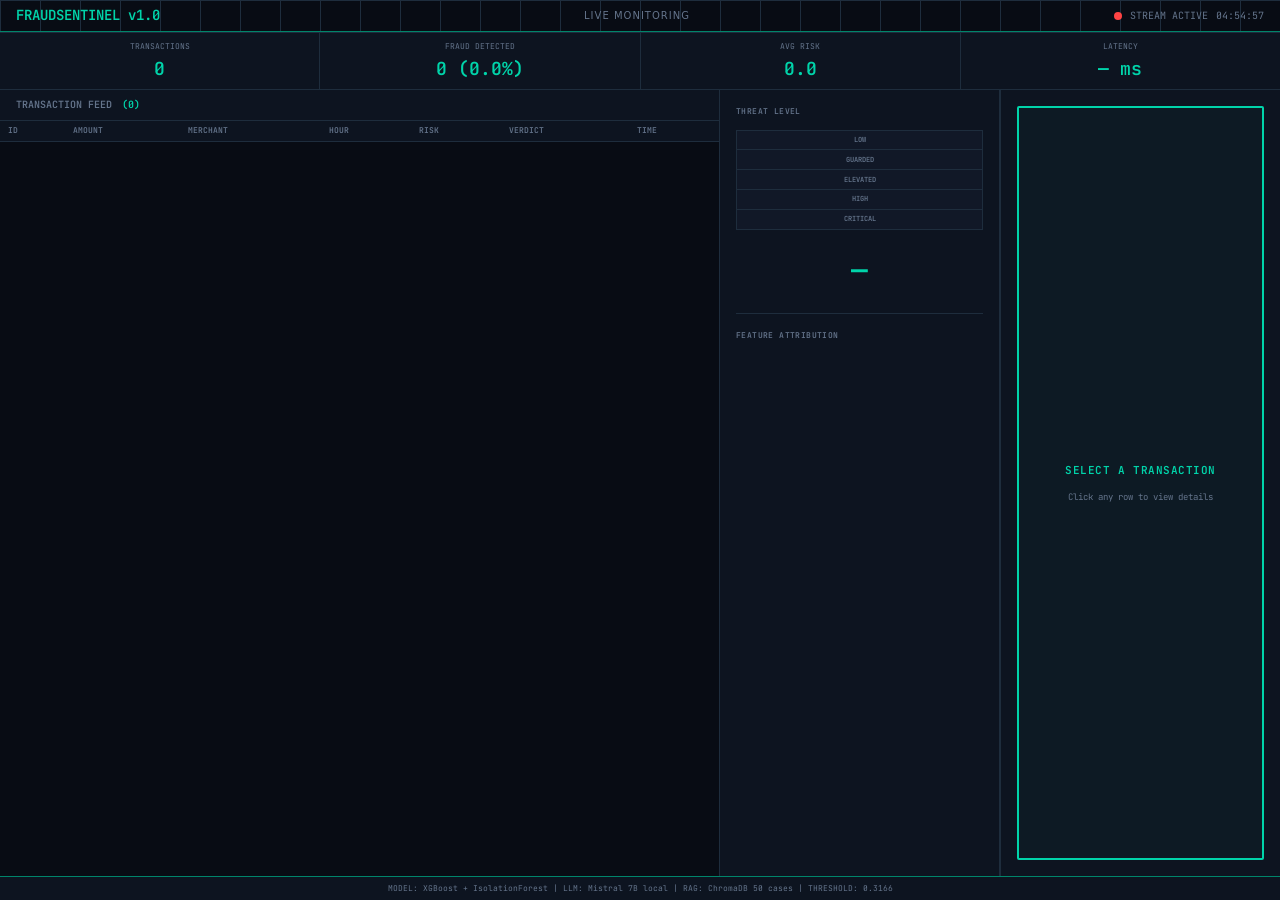
==== static/index.html @ e9a6f3ad "Initial commit: Add FraudSentinel AI project code" ====
<!DOCTYPE html>
<html lang="en">
  <head>
    <meta charset="UTF-8" />
    <meta name="viewport" content="width=device-width, initial-scale=1.0" />
    <title>FraudSentinel — Fraud Analyst Dashboard</title>
    <link rel="stylesheet" href="/static/style.css" />
    <script src="/static/app.js" defer></script>
  </head>
  <body>
    <header class="app-header">
      <div class="header-left">FRAUDSENTINEL v1.0</div>
      <div class="header-center">LIVE MONITORING</div>
      <div class="header-right">
        <span class="status-dot" id="status-dot"></span>
        STREAM ACTIVE
        <time id="live-clock">--:--:--</time>
      </div>
    </header>

    <section class="stats-bar" aria-label="Session statistics">
      <div class="stat-group">
        <div class="stat-label">TRANSACTIONS</div>
        <div class="stat-value" id="stat-total">0</div>
      </div>
      <div class="stat-group">
        <div class="stat-label">FRAUD DETECTED</div>
        <div class="stat-value">
          <span id="stat-fraud-count">0</span>
          <span id="stat-fraud-pct">(0.0%)</span>
        </div>
      </div>
      <div class="stat-group">
        <div class="stat-label">AVG RISK</div>
        <div class="stat-value" id="stat-avg-risk">0.0</div>
      </div>
      <div class="stat-group">
        <div class="stat-label">LATENCY</div>
        <div class="stat-value"><span id="stat-latency">—</span><span> ms</span></div>
      </div>
    </section>

    <main class="main-layout">
      <!-- LEFT: Transaction Feed -->
      <section class="column-feed" aria-label="Transaction feed">
        <div class="feed-header">
          <h2 class="feed-title">TRANSACTION FEED <span id="feed-count">(0)</span></h2>
        </div>
        <div class="table-wrap">
          <table class="feed-table">
            <thead>
              <tr>
                <th scope="col">ID</th>
                <th scope="col">AMOUNT</th>
                <th scope="col">MERCHANT</th>
                <th scope="col">HOUR</th>
                <th scope="col">RISK</th>
                <th scope="col">VERDICT</th>
                <th scope="col">TIME</th>
              </tr>
            </thead>
            <tbody id="feed-body"></tbody>
          </table>
        </div>
      </section>

      <!-- CENTER: Threat Level & Feature Attribution -->
      <section class="column-center" aria-label="Risk analysis">
        <div class="risk-section">
          <div class="threat-label">THREAT LEVEL</div>
          <div class="threat-bar" id="threat-level-bar">
            <div class="threat-segment" data-level="0">LOW</div>
            <div class="threat-segment" data-level="1">GUARDED</div>
            <div class="threat-segment" data-level="2">ELEVATED</div>
            <div class="threat-segment" data-level="3">HIGH</div>
            <div class="threat-segment" data-level="4">CRITICAL</div>
          </div>
          <div class="risk-display" id="gauge-risk">—</div>
        </div>

        <div class="divider"></div>

        <div class="feature-section">
          <div class="feature-label">FEATURE ATTRIBUTION</div>
          <div class="shap-bars" id="shap-chart"></div>
        </div>
      </section>

      <!-- RIGHT: Selected Transaction Detail Panel -->
      <aside class="column-right" aria-label="Transaction details">
        <!-- Empty State -->
        <div class="right-panel" id="default-panel">
          <div class="empty-state">
            <div class="empty-title">SELECT A TRANSACTION</div>
            <div class="empty-subtitle">Click any row to view details</div>
          </div>
        </div>

        <!-- Selected Transaction State -->
        <div class="right-panel hidden" id="analyst-panel">
          <!-- Header with Verdict Badge -->
          <div class="panel-header" id="alert-header">
            <span class="verdict-badge" id="header-verdict">FRAUD</span>
            <span class="header-txn-id" id="header-txn-id">TXN-000000</span>
          </div>

          <!-- Transaction Details -->
          <div class="panel-section">
            <div class="field-row">
              <span class="field-label">AMOUNT</span>
              <span class="field-value" id="alert-amount">—</span>
            </div>
            <div class="field-row">
              <span class="field-label">MERCHANT</span>
              <span class="field-value" id="alert-merchant">—</span>
            </div>
            <div class="field-row">
              <span class="field-label">HOUR</span>
              <span class="field-value" id="alert-hour">—</span>
            </div>
            <div class="field-row">
              <span class="field-label">RISK</span>
              <span class="field-value" id="alert-risk">—</span>
            </div>
          </div>

          <div class="divider"></div>

          <!-- AI Explanation -->
          <div class="panel-section">
            <div class="section-label">AI EXPLANATION</div>
            <div class="explanation-text" id="explain-text">Waiting...</div>
          </div>

          <div class="divider"></div>

          <!-- Action Buttons -->
          <div class="panel-section">
            <button class="action-btn action-block" title="Demo mode">BLOCK CARD</button>
            <button class="action-btn action-otp" title="Demo mode">SEND OTP</button>
            <button class="action-btn action-approve" title="Demo mode">APPROVE</button>
            <div class="demo-text">Demo mode — actions disabled</div>
          </div>

          <!-- Open Full Analysis Link -->
          <div class="analysis-link-container">
            <a href="#" id="open-analysis-btn" class="analysis-link" onclick="openFullAnalysis(); return false;">
              OPEN FULL ANALYSIS ↗
            </a>
          </div>
        </div>
      </aside>
    </main>

    <footer class="app-footer">
      <p class="footer-text">
        MODEL: XGBoost + IsolationForest | LLM: Mistral 7B local | RAG: ChromaDB 50 cases | THRESHOLD: 0.3166
      </p>
    </footer>
  </body>
</html>
---- static/style.css ----
/* FraudSentinel — Bloomberg Terminal Redesign */

@import url('https://fonts.googleapis.com/css2?family=JetBrains+Mono:wght@400;500;600&display=swap');

:root {
  --bg-primary: #080c14;
  --bg-secondary: #0d1420;
  --bg-panel: #111827;
  --accent: #00d4aa;
  --accent-dim: #00856a;
  --danger: #ff4444;
  --warning: #ffaa00;
  --success: #00cc66;
  --text-primary: #e2e8f0;
  --text-secondary: #64748b;
  --text-mono: #94a3b8;
  --grid-line: #1e2d3d;
  --header-h: 32px;
  --footer-h: 24px;
}

*,
*::before,
*::after {
  box-sizing: border-box;
}

html {
  min-width: 1280px;
}

body {
  margin: 0;
  min-height: 100vh;
  font-family: "Segoe UI", system-ui, -apple-system, sans-serif;
  background: var(--bg-primary);
  background-image:
    linear-gradient(var(--grid-line) 1px, transparent 1px),
    linear-gradient(90deg, var(--grid-line) 1px, transparent 1px);
  background-size: 40px 40px;
  color: var(--text-primary);
  line-height: 1.4;
  display: flex;
  flex-direction: column;
  font-feature-settings: "zero";
}

.mono {
  font-family: 'JetBrains Mono', monospace;
}

/* Header */
.app-header {
  display: flex;
  align-items: center;
  justify-content: space-between;
  min-height: var(--header-h);
  padding: 0 1rem;
  border-bottom: 1px solid var(--accent-dim);
  background: transparent;
}

.header-left {
  font-family: 'JetBrains Mono', monospace;
  font-size: 14px;
  font-weight: 600;
  color: var(--accent);
}

.header-center {
  font-size: 10px;
  text-transform: uppercase;
  letter-spacing: 0.1em;
  color: var(--text-secondary);
}

.header-right {
  display: flex;
  align-items: center;
  gap: 0.5rem;
  font-family: 'JetBrains Mono', monospace;
  font-size: 10px;
  color: var(--text-secondary);
}

.status-dot {
  width: 8px;
  height: 8px;
  border-radius: 50%;
  background: var(--danger);
  animation: blink 2s infinite;
}

.status-dot.connected {
  background: var(--success);
  animation: none;
}

@keyframes blink {
  0%, 50% { opacity: 1; }
  51%, 100% { opacity: 0; }
}

/* Stats Bar */
.stats-bar {
  display: flex;
  border-top: 1px solid var(--grid-line);
  border-bottom: 1px solid var(--grid-line);
  background: var(--bg-secondary);
}

.stat-group {
  flex: 1;
  padding: 0.5rem 1rem;
  border-right: 1px solid var(--grid-line);
  text-align: center;
}

.stat-group:last-child {
  border-right: none;
}

.stat-label {
  font-family: 'JetBrains Mono', monospace;
  font-size: 8px;
  text-transform: uppercase;
  color: var(--text-secondary);
  margin-bottom: 0.25rem;
}

.stat-value {
  font-family: 'JetBrains Mono', monospace;
  font-size: 18px;
  font-weight: 600;
  color: var(--accent);
  margin: 0;
}

/* Main Layout */
.main-layout {
  flex: 1;
  display: grid;
  grid-template-columns: calc(100vw - 560px) 280px 280px;
  gap: 0;
  padding: 0;
  min-height: 0;
  width: 100vw;
}

/* Left Column: Transaction Feed */
.column-feed {
  border-right: 1px solid var(--grid-line);
  display: flex;
  flex-direction: column;
  background: var(--bg-primary);
}

.feed-header {
  padding: 0.5rem 1rem;
  border-bottom: 1px solid var(--grid-line);
  background: var(--bg-secondary);
}

.feed-title {
  font-family: 'JetBrains Mono', monospace;
  font-size: 10px;
  text-transform: uppercase;
  color: var(--text-secondary);
  margin: 0;
  font-weight: 600;
}

#feed-count {
  color: var(--accent);
  font-weight: 600;
  margin-left: 4px;
}

.table-wrap {
  flex: 1;
  overflow: auto;
  background: var(--bg-primary);
}

.feed-table {
  width: 100%;
  border-collapse: collapse;
  font-family: 'JetBrains Mono', monospace;
  font-size: 12px;
}

.feed-table thead {
  position: sticky;
  top: 0;
  background: var(--bg-secondary);
}

.feed-table th {
  padding: 0.25rem 0.5rem;
  text-align: left;
  border-bottom: 1px solid var(--grid-line);
  font-size: 8px;
  text-transform: uppercase;
  color: var(--text-secondary);
  font-weight: 600;
}

.feed-table td {
  padding: 0.25rem 0.5rem;
  border-bottom: 1px solid var(--grid-line);
  height: 32px;
  color: var(--text-mono);
  font-size: 12px;
  font-family: 'JetBrains Mono', monospace;
}

.feed-table tbody tr {
  border-left: 2px solid transparent;
  cursor: pointer;
  transition: background 0.2s;
}

.feed-table tbody tr.row-fraud {
  border-left-color: var(--danger);
  background: rgba(255, 68, 68, 0.05);
}

.feed-table tbody tr.row-review {
  border-left-color: var(--warning);
  background: rgba(255, 170, 0, 0.03);
}

.feed-table tbody tr.row-selected {
  border-left-color: var(--accent);
  background: rgba(0, 212, 170, 0.08);
}

.feed-table tbody tr:hover {
  background: var(--bg-panel);
}

.feed-table tbody tr.row-enter {
  animation: flash-accent 0.3s ease-out;
}

.feed-table tbody tr.row-fraud.row-enter {
  animation: flash-danger 0.3s ease-out;
}

@keyframes flash-accent {
  0% { background: rgba(0, 212, 170, 0.3); }
  100% { background: transparent; }
}

@keyframes flash-danger {
  0% { background: rgba(255, 68, 68, 0.3); }
  100% { background: transparent; }
}

/* Risk Bar in Feed */
.risk-bar {
  display: inline-block;
  width: 40px;
  height: 8px;
  background: var(--bg-secondary);
  border: 1px solid var(--grid-line);
  margin-right: 0.5rem;
  position: relative;
  vertical-align: middle;
}

.risk-bar-fill {
  height: 100%;
  background: var(--accent);
  transition: width 0.3s;
}

/* Verdict Badge Styles */
.verdict-code {
  font-family: 'JetBrains Mono', monospace;
  font-size: 10px;
  font-weight: 600;
  text-transform: uppercase;
}

.verdict-fraud {
  color: var(--danger);
}

.verdict-review {
  color: var(--warning);
}

.verdict-approve {
  color: var(--success);
}

/* Center Column: Threat Level & Feature Attribution */
.column-center {
  border-right: 1px solid var(--grid-line);
  display: flex;
  flex-direction: column;
  padding: 16px;
  background: var(--bg-secondary);
  gap: 16px;
  overflow: hidden;
}

.risk-section {
  display: flex;
  flex-direction: column;
  gap: 12px;
}

.threat-label {
  font-size: 8px;
  text-transform: uppercase;
  letter-spacing: 0.05em;
  color: var(--text-secondary);
  font-weight: 600;
  font-family: 'JetBrains Mono', monospace;
}

.threat-bar {
  display: flex;
  flex-direction: column;
  height: 100px;
  border: 1px solid var(--grid-line);
  background: var(--bg-panel);
  overflow: hidden;
}

.threat-segment {
  flex: 1;
  border-bottom: 1px solid var(--grid-line);
  display: flex;
  align-items: center;
  justify-content: center;
  font-family: 'JetBrains Mono', monospace;
  font-size: 7px;
  font-weight: 600;
  text-transform: uppercase;
  color: var(--text-secondary);
  background: var(--bg-panel);
  transition: background 0.2s, color 0.2s;
}

.threat-segment:last-child {
  border-bottom: none;
}

.threat-segment.active {
  color: white;
  font-weight: 600;
}

.threat-segment[data-level="0"].active {
  background: var(--success);
}

.threat-segment[data-level="1"].active {
  background: var(--accent);
}

.threat-segment[data-level="2"].active {
  background: #ffaa00;
}

.threat-segment[data-level="3"].active {
  background: #ff6600;
}

.threat-segment[data-level="4"].active {
  background: #ff0000;
}

.risk-display {
  font-family: 'JetBrains Mono', monospace;
  font-size: 28px;
  font-weight: 600;
  color: var(--accent);
  text-align: center;
  padding: 8px 0;
}

.divider {
  height: 1px;
  background: var(--grid-line);
  margin: 0;
}

.feature-section {
  display: flex;
  flex-direction: column;
  gap: 8px;
  flex: 1;
  min-height: 0;
}

.feature-label {
  font-size: 8px;
  text-transform: uppercase;
  letter-spacing: 0.05em;
  color: var(--text-secondary);
  font-weight: 600;
  font-family: 'JetBrains Mono', monospace;
}

.shap-bars {
  display: flex;
  flex-direction: column;
  gap: 6px;
  flex: 1;
  overflow: auto;
  padding-right: 4px;
}

.shap-feature {
  display: flex;
  align-items: center;
  font-family: 'JetBrains Mono', monospace;
  font-size: 10px;
  color: var(--text-mono);
  gap: 6px;
}

.shap-name {
  width: 50px;
  flex-shrink: 0;
  text-align: right;
  overflow: hidden;
  text-overflow: ellipsis;
  white-space: nowrap;
  font-weight: 600;
}

.shap-bar {
  flex: 1;
  height: 6px;
  background: var(--bg-panel);
  border: 1px solid var(--grid-line);
  position: relative;
  min-width: 0;
}

.shap-bar-fill {
  height: 100%;
  background: var(--accent);
  transition: width 0.3s;
}

.shap-bar-fill.negative {
  background: var(--danger);
}

.shap-value {
  width: 40px;
  flex-shrink: 0;
  text-align: right;
  font-size: 9px;
}

/* Right Column: Selected Transaction Detail Panel */
.column-right {
  border-left: 1px solid var(--grid-line);
  display: flex;
  flex-direction: column;
  width: 280px;
  flex-shrink: 0;
  background: var(--bg-secondary);
}

.right-panel {
  flex: 1;
  display: flex;
  flex-direction: column;
  padding: 16px;
  gap: 16px;
  overflow-y: auto;
  overflow-x: hidden;
}

.right-panel.hidden {
  display: none !important;
}

/* Empty State */
.empty-state {
  display: flex;
  flex-direction: column;
  align-items: center;
  justify-content: center;
  text-align: center;
  flex: 1;
  gap: 12px;
  border: 2px solid var(--accent);
  border-radius: 2px;
  padding: 16px;
  background: rgba(0, 212, 170, 0.03);
}

.empty-title {
  font-family: 'JetBrains Mono', monospace;
  font-size: 11px;
  font-weight: 600;
  text-transform: uppercase;
  letter-spacing: 0.05em;
  color: var(--accent);
}

.empty-subtitle {
  font-family: 'JetBrains Mono', monospace;
  font-size: 9px;
  color: var(--text-secondary);
}

/* Header with Verdict Badge */
.panel-header {
  display: flex;
  align-items: center;
  gap: 8px;
  padding: 12px;
  margin: -16px -16px 0 -16px;
  padding-left: 16px;
  padding-right: 16px;
  font-weight: 600;
  border-bottom: 1px solid var(--grid-line);
}

.verdict-badge {
  display: inline-block;
  padding: 4px 8px;
  border-radius: 2px;
  font-family: 'JetBrains Mono', monospace;
  font-size: 9px;
  font-weight: 700;
  text-transform: uppercase;
  white-space: nowrap;
  letter-spacing: 0.05em;
  color: white;
}

.verdict-badge.fraud {
  background: var(--danger);
}

.verdict-badge.review {
  background: var(--warning);
}

.verdict-badge.approve {
  background: var(--success);
}

.header-txn-id {
  font-family: 'JetBrains Mono', monospace;
  font-size: 10px;
  color: var(--text-mono);
  margin-left: auto;
}

/* Panel Sections */
.panel-section {
  display: flex;
  flex-direction: column;
  gap: 8px;
}

.field-row {
  display: flex;
  flex-direction: column;
  gap: 2px;
}

.field-label {
  font-family: 'JetBrains Mono', monospace;
  font-size: 8px;
  text-transform: uppercase;
  color: var(--text-secondary);
  font-weight: 600;
  letter-spacing: 0.05em;
}

.field-value {
  font-family: 'JetBrains Mono', monospace;
  font-size: 11px;
  color: var(--text-primary);
  font-weight: 500;
}

.section-label {
  font-family: 'JetBrains Mono', monospace;
  font-size: 8px;
  text-transform: uppercase;
  color: var(--text-secondary);
  font-weight: 600;
  letter-spacing: 0.05em;
  border-left: 3px solid var(--accent);
  padding-left: 8px;
  margin-bottom: 4px;
}

.explanation-text {
  font-family: 'JetBrains Mono', monospace;
  font-size: 10px;
  color: var(--text-mono);
  line-height: 1.3;
  max-height: 60px;
  overflow: hidden;
  text-overflow: ellipsis;
  display: -webkit-box;
  -webkit-line-clamp: 4;
  -webkit-box-orient: vertical;
}

.explanation-text.loading {
  color: var(--text-secondary);
  animation: pulse-dots 1.4s infinite;
}

@keyframes pulse-dots {
  0%, 60%, 100% { opacity: 1; }
  30% { opacity: 0.5; }
}

/* Action Buttons */
.action-btn {
  padding: 0;
  height: 36px;
  border: none;
  border-radius: 2px;
  font-family: 'JetBrains Mono', monospace;
  font-size: 11px;
  font-weight: 600;
  text-transform: uppercase;
  letter-spacing: 0.05em;
  cursor: pointer;
  transition: opacity 0.2s;
  color: white;
  white-space: nowrap;
}

.action-btn:hover {
  opacity: 0.9;
}

.action-btn:active {
  opacity: 0.8;
}

.action-block {
  background: var(--danger);
}

.action-otp {
  background: var(--warning);
  color: #000;
}

.action-approve {
  background: var(--success);
  color: #000;
}

.demo-text {
  font-family: 'JetBrains Mono', monospace;
  font-size: 8px;
  color: var(--text-secondary);
  text-align: center;
  margin-top: 4px;
}

/* Analysis Link */
.analysis-link-container {
  text-align: center;
  padding-top: 8px;
  border-top: 1px solid var(--grid-line);
  margin-top: auto;
}

.analysis-link {
  font-family: 'JetBrains Mono', monospace;
  font-size: 9px;
  color: var(--accent);
  text-decoration: none;
  text-transform: uppercase;
  letter-spacing: 0.05em;
  font-weight: 600;
  transition: color 0.2s;
  cursor: pointer;
  display: inline-block;
}

.analysis-link:hover {
  color: var(--accent-dim);
  text-decoration: underline;
}

/* Footer */
.app-footer {
  min-height: var(--footer-h);
  padding: 4px 16px;
  border-top: 1px solid var(--accent-dim);
  background: var(--bg-secondary);
  text-align: center;
  display: flex;
  align-items: center;
  justify-content: center;
}

.footer-text {
  font-family: 'JetBrains Mono', monospace;
  font-size: 8px;
  color: var(--text-secondary);
  margin: 0;
  white-space: nowrap;
  overflow: hidden;
  text-overflow: ellipsis;
}
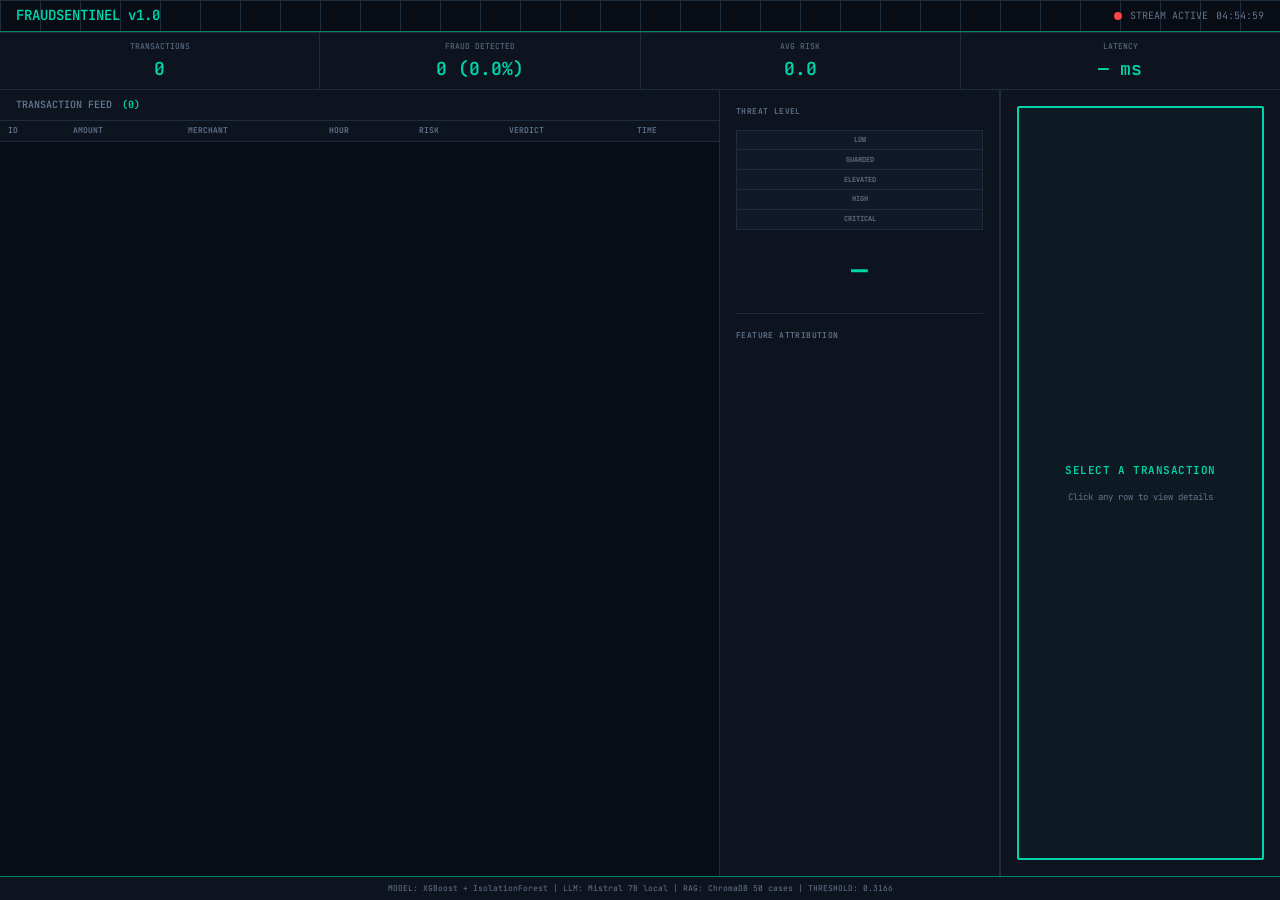
==== commit e417f972: "add knowlegde graph of grounded answer" ====
--- a/static/index.html
+++ b/static/index.html
@@ -10,7 +10,7 @@
   <body>
     <header class="app-header">
       <div class="header-left">FRAUDSENTINEL v1.0</div>
-      <div class="header-center">LIVE MONITORING</div>
+      <div class="header-center"></div>
       <div class="header-right">
         <span class="status-dot" id="status-dot"></span>
         STREAM ACTIVE
@@ -129,12 +129,29 @@
           <!-- AI Explanation -->
           <div class="panel-section">
             <div class="section-label">AI EXPLANATION</div>
-            <div class="explanation-text" id="explain-text">Waiting...</div>
+            <div class="explanation-container" onclick="openExplanationModal()" title="Click to view full explanation">
+              <div class="explanation-text" id="explain-text">Waiting...</div>
+              <div class="explanation-overlay"><span class="overlay-text">CLICK TO EXPAND</span></div>
+            </div>
           </div>
 
           <div class="divider"></div>
 
-          <!-- Action Buttons -->
+          <!-- Graph Insights -->
+          <div class="panel-section">
+            <div class="section-label">GRAPH INSIGHTS</div>
+            <div id="explain-graph" class="graph-insights-list">
+              <div class="similar-empty">Select a fraud case to view connections.</div>
+            </div>
+          </div>
+
+          <div class="divider"></div>
+
+          <!-- Similar Cases -->
+          <div class="panel-section">
+            <div class="section-label">SIMILAR CASES (RAG)</div>
+            <div id="explain-similar" class="similar-cases-list"></div>
+          </div>
           <div class="panel-section">
             <button class="action-btn action-block" title="Demo mode">BLOCK CARD</button>
             <button class="action-btn action-otp" title="Demo mode">SEND OTP</button>
@@ -157,5 +174,18 @@
         MODEL: XGBoost + IsolationForest | LLM: Mistral 7B local | RAG: ChromaDB 50 cases | THRESHOLD: 0.3166
       </p>
     </footer>
+
+    <!-- AI Explanation Modal -->
+    <div id="explanation-modal" class="modal-overlay hidden" onclick="if(event.target===this) closeExplanationModal()">
+      <div class="modal-content">
+        <div class="modal-header">
+          <h3 class="modal-title">FULL AI EXPLANATION</h3>
+          <button class="modal-close" onclick="closeExplanationModal()" aria-label="Close modal">&times;</button>
+        </div>
+        <div class="modal-body" id="modal-explanation-text">
+          <!-- Text loaded dynamically -->
+        </div>
+      </div>
+    </div>
   </body>
 </html>
--- a/static/style.css
+++ b/static/style.css
@@ -600,27 +600,224 @@
   margin-bottom: 4px;
 }
 
+.explanation-container {
+  position: relative;
+  cursor: pointer;
+  border-radius: 2px;
+  transition: background 0.2s;
+  padding: 4px;
+  margin: -4px; /* offset padding */
+}
+
+.explanation-container:hover {
+  background: rgba(0, 212, 170, 0.05);
+}
+
+.explanation-container:hover .explanation-overlay {
+  opacity: 1;
+}
+
 .explanation-text {
   font-family: 'JetBrains Mono', monospace;
   font-size: 10px;
   color: var(--text-mono);
   line-height: 1.3;
-  max-height: 60px;
-  overflow: hidden;
-  text-overflow: ellipsis;
-  display: -webkit-box;
-  -webkit-line-clamp: 4;
-  -webkit-box-orient: vertical;
+  padding-bottom: 24px;
 }
 
 .explanation-text.loading {
   color: var(--text-secondary);
   animation: pulse-dots 1.4s infinite;
+}
+
+.explanation-overlay {
+  position: absolute;
+  bottom: 0;
+  left: 0;
+  width: 100%;
+  height: 24px;
+  background: linear-gradient(transparent, var(--bg-secondary) 80%);
+  display: flex;
+  align-items: flex-end;
+  justify-content: center;
+  opacity: 0;
+  transition: opacity 0.2s;
+  pointer-events: none;
+}
+
+.overlay-text {
+  font-family: 'JetBrains Mono', monospace;
+  font-size: 8px;
+  color: var(--accent);
+  font-weight: 700;
+  background: var(--bg-secondary);
+  padding: 0 4px;
+  letter-spacing: 0.05em;
 }
 
 @keyframes pulse-dots {
   0%, 60%, 100% { opacity: 1; }
   30% { opacity: 0.5; }
+}
+
+/* Modal Styles */
+.modal-overlay {
+  position: fixed;
+  top: 0;
+  left: 0;
+  width: 100vw;
+  height: 100vh;
+  background: rgba(8, 12, 20, 0.8);
+  backdrop-filter: blur(4px);
+  z-index: 1000;
+  display: flex;
+  align-items: center;
+  justify-content: center;
+  opacity: 1;
+  transition: opacity 0.3s ease, visibility 0.3s;
+  visibility: visible;
+}
+
+.modal-overlay.hidden {
+  opacity: 0;
+  visibility: hidden;
+  pointer-events: none;
+}
+
+.modal-content {
+  background: var(--bg-panel);
+  border: 1px solid var(--accent-dim);
+  box-shadow: 0 0 30px rgba(0, 212, 170, 0.15);
+  width: 90%;
+  max-width: 600px;
+  max-height: 80vh;
+  display: flex;
+  flex-direction: column;
+  border-radius: 4px;
+  transform: translateY(0);
+  transition: transform 0.3s cubic-bezier(0.175, 0.885, 0.32, 1.275);
+}
+
+.modal-overlay.hidden .modal-content {
+  transform: translateY(20px);
+}
+
+.modal-header {
+  padding: 16px;
+  border-bottom: 1px solid var(--grid-line);
+  display: flex;
+  justify-content: space-between;
+  align-items: center;
+  background: rgba(0, 212, 170, 0.05);
+}
+
+.modal-title {
+  font-family: 'JetBrains Mono', monospace;
+  font-size: 12px;
+  color: var(--accent);
+  margin: 0;
+  font-weight: 700;
+  letter-spacing: 0.1em;
+}
+
+.modal-close {
+  background: transparent;
+  border: none;
+  color: var(--text-secondary);
+  font-size: 20px;
+  cursor: pointer;
+  line-height: 1;
+  padding: 0 4px;
+  transition: color 0.2s;
+}
+
+.modal-close:hover {
+  color: var(--danger);
+}
+
+.modal-body {
+  padding: 20px;
+  overflow-y: auto;
+  font-family: 'JetBrains Mono', monospace;
+  font-size: 13px;
+  color: var(--text-primary);
+  line-height: 1.6;
+}
+
+/* Graph Insights */
+.graph-insights-list {
+  display: flex;
+  flex-direction: column;
+  gap: 8px;
+}
+
+.graph-insight {
+  display: flex;
+  gap: 8px;
+  align-items: flex-start;
+  padding: 6px;
+  background: rgba(0, 212, 170, 0.05);
+  border-radius: 2px;
+  border-left: 2px solid var(--accent);
+}
+
+.insight-icon {
+  font-size: 10px;
+}
+
+.insight-text {
+  font-family: 'JetBrains Mono', monospace;
+  font-size: 9px;
+  color: var(--text-mono);
+  line-height: 1.2;
+}
+
+/* Similar Cases (RAG) */
+.similar-cases-list {
+  display: flex;
+  flex-direction: column;
+  gap: 12px;
+}
+
+.similar-case {
+  background: var(--bg-panel);
+  border: 1px solid var(--grid-line);
+  padding: 8px;
+}
+
+.similar-header {
+  display: flex;
+  justify-content: space-between;
+  margin-bottom: 4px;
+}
+
+.case-id {
+  font-family: 'JetBrains Mono', monospace;
+  font-size: 9px;
+  color: var(--accent);
+  font-weight: 600;
+}
+
+.case-type {
+  font-family: 'JetBrains Mono', monospace;
+  font-size: 8px;
+  color: var(--text-secondary);
+}
+
+.case-desc {
+  font-family: 'JetBrains Mono', monospace;
+  font-size: 8px;
+  color: var(--text-mono);
+  line-height: 1.3;
+}
+
+.similar-empty {
+  font-family: 'JetBrains Mono', monospace;
+  font-size: 9px;
+  color: var(--text-secondary);
+  font-style: italic;
+  padding: 8px;
+  text-align: center;
 }
 
 /* Action Buttons */
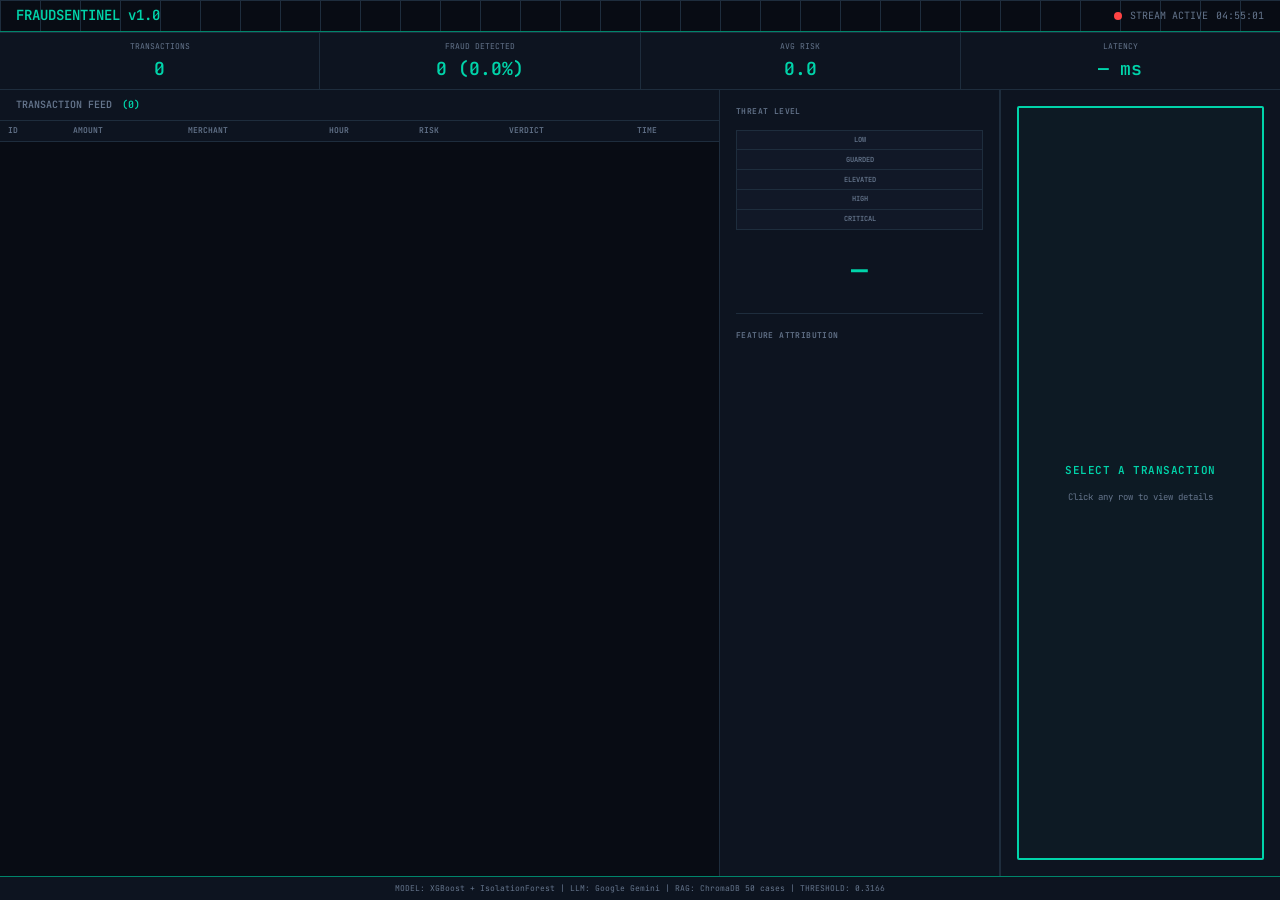
==== commit 845608f1: "Replace Ollama integration with Google Gemini and update docs/UI" ====
--- a/static/index.html
+++ b/static/index.html
@@ -171,7 +171,7 @@
 
     <footer class="app-footer">
       <p class="footer-text">
-        MODEL: XGBoost + IsolationForest | LLM: Mistral 7B local | RAG: ChromaDB 50 cases | THRESHOLD: 0.3166
+        MODEL: XGBoost + IsolationForest | LLM: Google Gemini | RAG: ChromaDB 50 cases | THRESHOLD: 0.3166
       </p>
     </footer>
 
